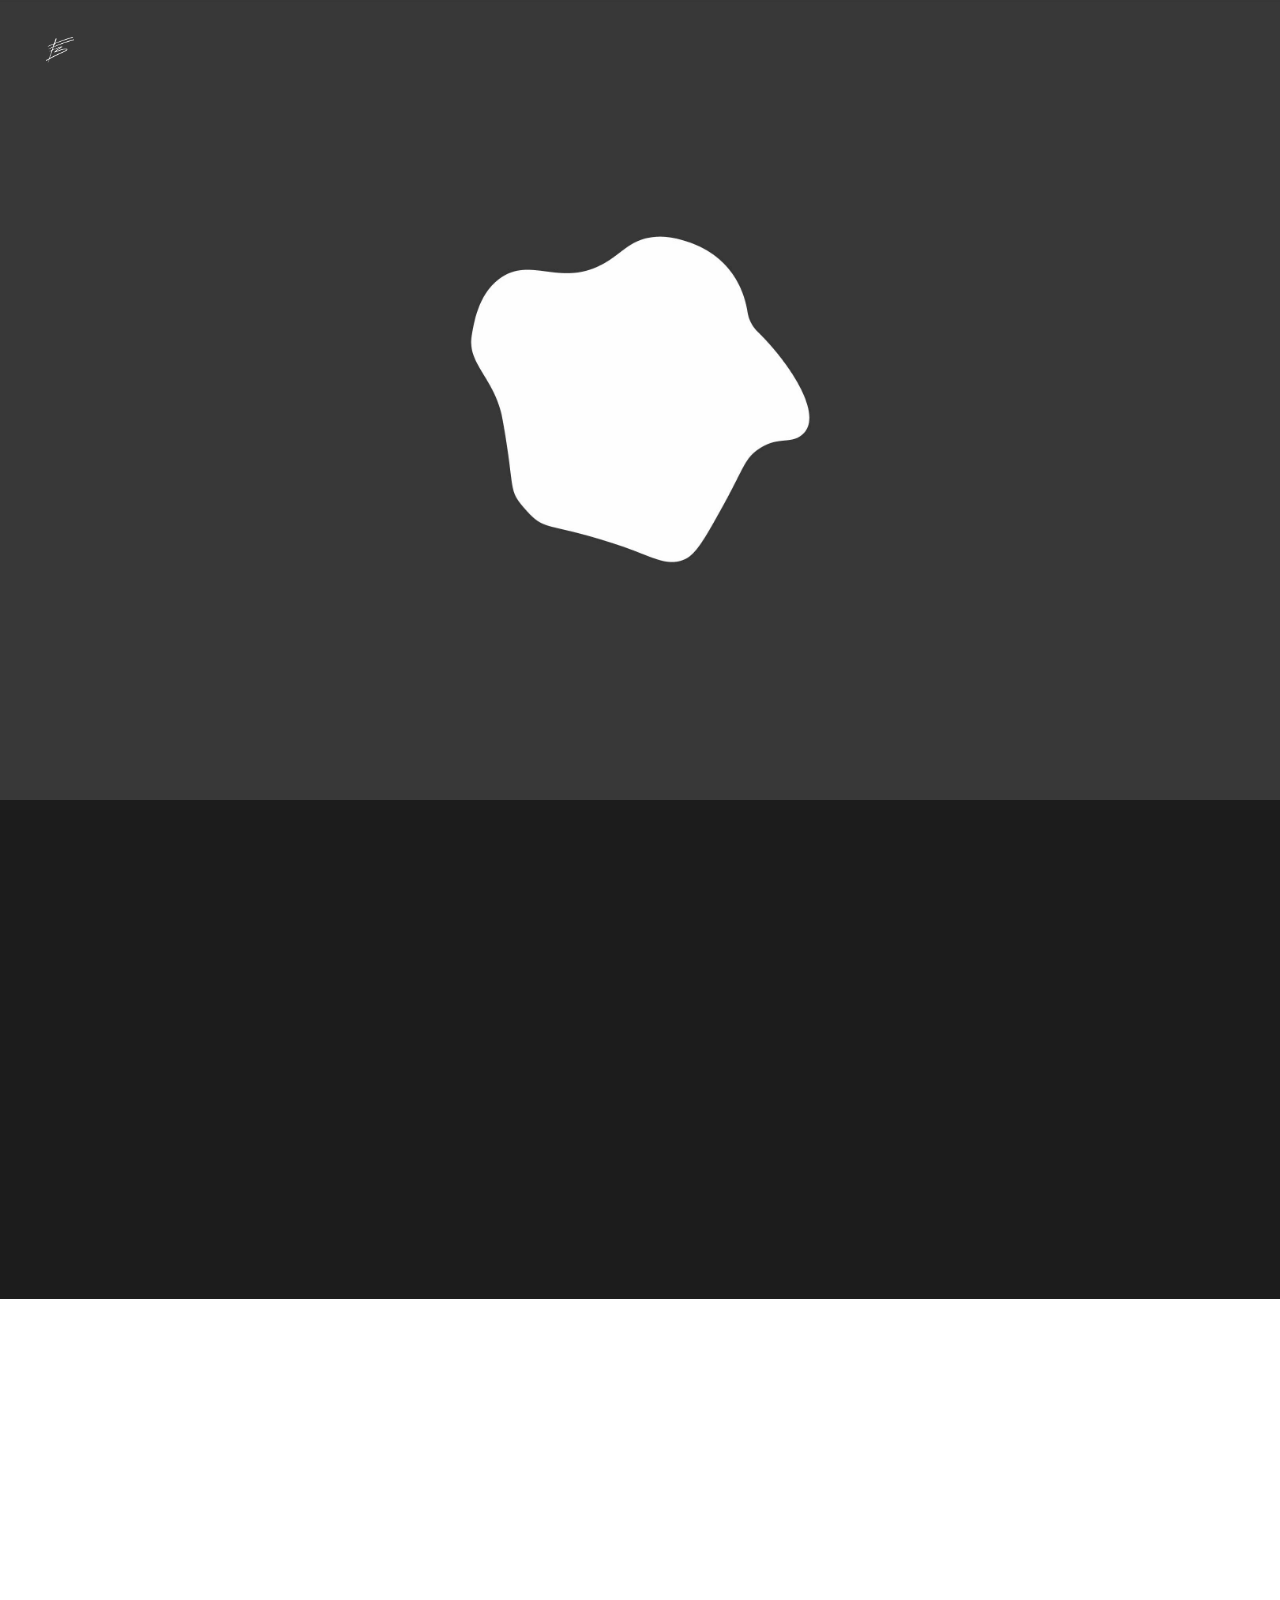
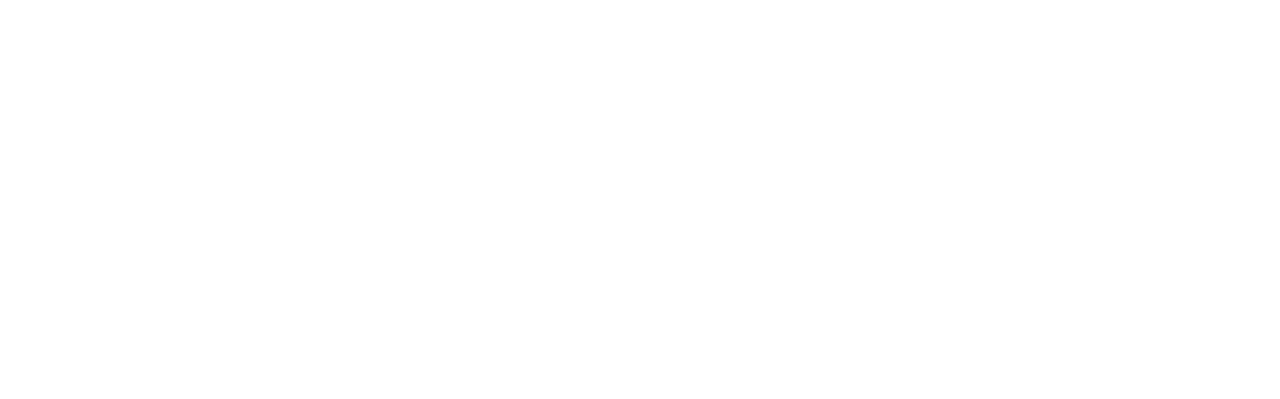
==== 10 modern themes.html @ 5b114dd8 "up metadati" ====
<!doctype html>
<html class="no-js" lang="en">

<head>
    <!-- title -->
    <title>10 Modern Themes</title>
    <meta charset="utf-8">
    <meta http-equiv="X-UA-Compatible" content="IE=edge" />
    <meta name="viewport" content="width=device-width,initial-scale=1.0,maximum-scale=1" />
    <meta name="Francesco Bruno" content="">
    <!-- description -->
    <meta name="description"
        content="Francesco Bruno is an italian composer and musicologist.">
    <!-- keywords -->
    <meta name="keywords"
        content="composer, francesco, bruno, italian, contemporary music, music">
    <!-- favicon -->
    <link rel="shortcut icon" href="images/Mie/Firma.png">
    <link rel="apple-touch-icon" href="images/apple-touch-icon-57x57.png">
    <link rel="apple-touch-icon" sizes="72x72" href="images/apple-touch-icon-72x72.png">
    <link rel="apple-touch-icon" sizes="114x114" href="images/apple-touch-icon-114x114.png">
    <!-- animation -->
    <link rel="stylesheet" href="css/animate.css" />
    <!-- bootstrap -->
    <link rel="stylesheet" href="css/bootstrap.min.css" />
    <!-- et line icon -->
    <link rel="stylesheet" href="css/et-line-icons.css" />
    <!-- font-awesome icon -->
    <link rel="stylesheet" href="css/font-awesome.min.css" />
    <!-- themify icon -->
    <link rel="stylesheet" href="css/themify-icons.css">
    <!-- swiper carousel -->
    <link rel="stylesheet" href="css/swiper.min.css">
    <!-- justified gallery  -->
    <link rel="stylesheet" href="css/justified-gallery.min.css">
    <!-- magnific popup -->
    <link rel="stylesheet" href="css/magnific-popup.css" />
    <!-- revolution slider -->
    <link rel="stylesheet" type="text/css" href="revolution/css/settings.css" media="screen" />
    <link rel="stylesheet" type="text/css" href="revolution/css/layers.css">
    <link rel="stylesheet" type="text/css" href="revolution/css/navigation.css">
    <!-- bootsnav -->
    <link rel="stylesheet" href="css/bootsnav.css">
    <!-- style -->
    <link rel="stylesheet" href="css/style.css" />
    <!-- responsive css -->
    <link rel="stylesheet" href="css/responsive.css" />
    <!-- responsive css -->
    <link href="static/css/fontello.css" media="screen" rel="stylesheet" type="text/css" />
    <link href="static/css/font-awesome.css" media="screen" rel="stylesheet" type="text/css" />
    <link rel="stylesheet" href="static/css/linea-styles.css" />
    <link rel="stylesheet" href="static/css/linea-arrows-styles.css" />
    <link
        href="https://fonts.googleapis.com/css?family=Montserrat:100,100i,200,200i,400,400i,400,400i,500,500i,600,600i,700,700i,800,800i,900,900i"
        rel="stylesheet">
    <link href="https://fonts.googleapis.com/css?family=Lora:400,400i,700,700i" rel="stylesheet">
    <link href="stylesheet" href="css/style.css">
</head>

<body class="width-100">
    <!-- start header -->
    <header>
        <!-- start navigation -->
        <nav class="navbar full-width-pull-menu nav-top-scroll no-border-top no-transition no-transition white-link">
            <!-- start navigation panel -->
            <div
                class="container-fluid nav-header-container height-100px padding-three-half-lr xs-height-70px xs-padding-15px-lr">
                <div class="row">
                    <!-- start logo -->
                    <div class="col-md-2 col-sm-3 col-xs-8 pull-left"><a href="index.html" title="Pofo"
                            class="logo"><img src="images/Mie/Firma.png" data-rjs="images/Mie/Firma.png" alt="Pofo"></a>
                    </div>
                    <!-- end logo -->
                </div>
            </div>
            <!-- end navigation panel -->
            </div>
            <!-- end navigation -->
        </nav>
        <!-- end navigation -->
    </header>
    <!-- end header -->
    <!-- start parallax section -->
    <section class="wow fadeIn one-fourth-screen cover-background"
        style="background-image: url('images/Mie/Composizioni/Ten/1.jpg')">
        <div class="container">
            <div class="row">
                <div class="col-md-12"></div>
            </div>
        </div>
    </section>
    <!-- end parallax section -->
    <!-- start about section -->
    <section class="wow fadeIn bg-extra-dark-gray">
        <div class="container">
            <div class="row">
                <div class="col-md-6 sm-margin-50px-bottom  xs-margin-30px-bottom wow fadeInLeft">
                    <h2
                        class="text-uppercase font-weight-400 text-extra-large alt-font text-extra-dark-gray bg-white parallax-title no-margin-bottom">
                        10 Modern Themes</a></h2>
                    <div class="clear-both"></div>
                    <a class="btn bg-black btn-very-small text-white margin-70px-bottom xs-no-margin-bottom">Electronics
                        and Acustic Instruments
                    </a>
                    <p class="margin-35px-bottom alt-font font-weight-300 text-white display-block">Starting by today, 12 March 2020, I will post periodically every fragment of this composition on Instagram and Youtube for the next 2 months.</p>
                </div>
                <div class="col-md-4 col-md-offset-2 wow fadeInRight">
                    <ul class="list-style-9 margin-twelve-left">
                        <li class="text-uppercase alt-font text-small font-weight-300 text-white display-block"><span
                                class="display-block text-small alt-font text-white">Year</span>2020</li>
                        <li class="text-uppercase alt-font text-small font-weight-300 text-white display-block"><span
                                class="display-block text-small alt-font text-white">duration</span>-</li>
                        <li class="text-uppercase alt-font text-small font-weight-300 text-white display-block"><span
                                class="display-block text-small alt-font text-white">Organic</span>Electronics and Acustics Intruments</li>
                    </ul>
                </div>
            </div>
    </section>
    <!-- end about section -->
    <!-- start parallax section -->
    <section class="no-padding parallax md-background-image-center xs-background-image-right cover-background" data-stellar-background-ratio="0.5"
        style="background-image:url('images/Mie/Composizioni/Ten/Singole/1.jpg');">
        <div class="container-fluid one-third-screen position-relative md-height-600px sm-height-700px xs-height-450px">
            <div class="slider-typography">
                <div class="slider-text-middle-main">
                    <div class="slider-text-top text-right padding-70px-right padding-70px-top">
                        <a href="https://youtu.be/XH0ZCdmMU-o" class="title-normal alt-font text-white parallax-title-2 font-weight-300 no-margin-bottom">#1 Introduction</a>
                        <div class="clear-both"></div>
                        <div class="text-extra-large alt-font text-white parallax-title-2 no-margin-bottom">Climate Change</div><br>
                        <p class="margin-35px-bottom alt-font font-weight-300 text-white display-block ">"[...] the good Earth is rich can provide for everyone."<br>"Let us fight for a new world - a decent world that will give men <br> a chance to work - that will give youth a future and old age a security."
                        <br></p>
                        <p class="margin-35px-bottom alt-font font-weight-200 text-white display-block padding-25px-right">Charlie Chaplin, The Great Dictator, 1940</p>
                    </div>
                </div>
            </div>
        </div>
    </section>
    <!-- end parallax section -->
    <!-- start scroll to top -->
    <a class="scroll-top-arrow" href="javascript:void(0);"><i class="ti-arrow-up"></i></a>
    <!-- end scroll to top  -->
    </div>
    <!-- javascript libraries -->
    <script type="text/javascript" src="js/jquery.js"></script>
    <script type="text/javascript" src="js/modernizr.js"></script>
    <script type="text/javascript" src="js/bootstrap.min.js"></script>
    <script type="text/javascript" src="js/jquery.easing.1.3.js"></script>
    <script type="text/javascript" src="js/skrollr.min.js"></script>
    <script type="text/javascript" src="js/smooth-scroll.js"></script>
    <script type="text/javascript" src="js/jquery.appear.js"></script>
    <!-- menu navigation -->
    <script type="text/javascript" src="js/bootsnav.js"></script>
    <script type="text/javascript" src="js/jquery.nav.js"></script>
    <!-- animation -->
    <script type="text/javascript" src="js/wow.min.js"></script>
    <!-- page scroll -->
    <script type="text/javascript" src="js/page-scroll.js"></script>
    <!-- swiper carousel -->
    <script type="text/javascript" src="js/swiper.min.js"></script>
    <!-- counter -->
    <script type="text/javascript" src="js/jquery.count-to.js"></script>
    <!-- parallax -->
    <script type="text/javascript" src="js/jquery.stellar.js"></script>
    <!-- magnific popup -->
    <script type="text/javascript" src="js/jquery.magnific-popup.min.js"></script>
    <!-- portfolio with shorting tab -->
    <script type="text/javascript" src="js/isotope.pkgd.min.js"></script>
    <!-- images loaded -->
    <script type="text/javascript" src="js/imagesloaded.pkgd.min.js"></script>
    <!-- pull menu -->
    <script type="text/javascript" src="js/classie.js"></script>
    <script type="text/javascript" src="js/hamburger-menu.js"></script>
    <!-- counter  -->
    <script type="text/javascript" src="js/counter.js"></script>
    <!-- fit video  -->
    <script type="text/javascript" src="js/jquery.fitvids.js"></script>
    <!-- equalize -->
    <script type="text/javascript" src="js/equalize.min.js"></script>
    <!-- skill bars  -->
    <script type="text/javascript" src="js/skill.bars.jquery.js"></script>
    <!-- justified gallery  -->
    <script type="text/javascript" src="js/justified-gallery.min.js"></script>
    <!--pie chart-->
    <script type="text/javascript" src="js/jquery.easypiechart.min.js"></script>
    <!-- instagram -->
    <script type="text/javascript" src="js/instafeed.min.js"></script>
    <!-- retina -->
    <script type="text/javascript" src="js/retina.min.js"></script>
    <!-- revolution -->
    <script type="text/javascript" src="revolution/js/jquery.themepunch.tools.min.js"></script>
    <script type="text/javascript" src="revolution/js/jquery.themepunch.revolution.min.js"></script>
    <!-- revolution slider extensions (load below extensions JS files only on local file systems to make the slider work! The following part can be removed on server for on demand loading) -->
    <!--<script type="text/javascript" src="revolution/js/extensions/revolution.extension.actions.min.js"></script>
        <script type="text/javascript" src="revolution/js/extensions/revolution.extension.carousel.min.js"></script>
        <script type="text/javascript" src="revolution/js/extensions/revolution.extension.kenburn.min.js"></script>
        <script type="text/javascript" src="revolution/js/extensions/revolution.extension.layeranimation.min.js"></script>
        <script type="text/javascript" src="revolution/js/extensions/revolution.extension.migration.min.js"></script>
        <script type="text/javascript" src="revolution/js/extensions/revolution.extension.navigation.min.js"></script>
        <script type="text/javascript" src="revolution/js/extensions/revolution.extension.parallax.min.js"></script>
        <script type="text/javascript" src="revolution/js/extensions/revolution.extension.slideanims.min.js"></script>
        <script type="text/javascript" src="revolution/js/extensions/revolution.extension.video.min.js"></script>-->
    <!-- setting -->
    <script type="text/javascript" src="js/main.js"></script>
</body>

</html>
---- css/et-line-icons.css ----
@font-face {
	font-family: 'et-line';
	src:url('../fonts/et-line.eot');
	src:url('../fonts/et-line.eot?#iefix') format('embedded-opentype'),
		url('../fonts/et-line.woff') format('woff'),
		url('../fonts/et-line.ttf') format('truetype'),
		url('../fonts/et-line.svg#et-line') format('svg');
	font-weight: normal;
	font-style: normal;
}

/* Use the following CSS code if you want to use data attributes for inserting your icons */
[data-icon]:before {
	font-family: 'et-line';
	content: attr(data-icon);
	speak: none;
	font-weight: normal;
	font-variant: normal;
	text-transform: none;
	line-height: 1;
	-webkit-font-smoothing: antialiased;
	-moz-osx-font-smoothing: grayscale;
	display:inline-block;
}

/* Use the following CSS code if you want to have a class per icon */
/*
Instead of a list of all class selectors,
you can use the generic selector below, but it's slower:
[class*="icon-"] {
*/
.icon-mobile, .icon-laptop, .icon-desktop, .icon-tablet, .icon-phone, .icon-document, .icon-documents, .icon-search, .icon-clipboard, .icon-newspaper, .icon-notebook, .icon-book-open, .icon-browser, .icon-calendar, .icon-presentation, .icon-picture, .icon-pictures, .icon-video, .icon-camera, .icon-printer, .icon-toolbox, .icon-briefcase, .icon-wallet, .icon-gift, .icon-bargraph, .icon-grid, .icon-expand, .icon-focus, .icon-edit, .icon-adjustments, .icon-ribbon, .icon-hourglass, .icon-lock, .icon-megaphone, .icon-shield, .icon-trophy, .icon-flag, .icon-map, .icon-puzzle, .icon-basket, .icon-envelope, .icon-streetsign, .icon-telescope, .icon-gears, .icon-key, .icon-paperclip, .icon-attachment, .icon-pricetags, .icon-lightbulb, .icon-layers, .icon-pencil, .icon-tools, .icon-tools-2, .icon-scissors, .icon-paintbrush, .icon-magnifying-glass, .icon-circle-compass, .icon-linegraph, .icon-mic, .icon-strategy, .icon-beaker, .icon-caution, .icon-recycle, .icon-anchor, .icon-profile-male, .icon-profile-female, .icon-bike, .icon-wine, .icon-hotairballoon, .icon-globe, .icon-genius, .icon-map-pin, .icon-dial, .icon-chat, .icon-heart, .icon-cloud, .icon-upload, .icon-download, .icon-target, .icon-hazardous, .icon-piechart, .icon-speedometer, .icon-global, .icon-compass, .icon-lifesaver, .icon-clock, .icon-aperture, .icon-quote, .icon-scope, .icon-alarmclock, .icon-refresh, .icon-happy, .icon-sad, .icon-facebook, .icon-twitter, .icon-googleplus, .icon-rss, .icon-tumblr, .icon-linkedin, .icon-dribbble {
	font-family: 'et-line';
	speak: none;
	font-style: normal;
	font-weight: normal;
	font-variant: normal;
	text-transform: none;
	line-height: 1.1;
	-webkit-font-smoothing: antialiased;
	-moz-osx-font-smoothing: grayscale;
	display:inline-block;
}
.icon-mobile:before {
	content: "\e000";
}
.icon-laptop:before {
	content: "\e001";
}
.icon-desktop:before {
	content: "\e002";
}
.icon-tablet:before {
	content: "\e003";
}
.icon-phone:before {
	content: "\e004";
}
.icon-document:before {
	content: "\e005";
}
.icon-documents:before {
	content: "\e006";
}
.icon-search:before {
	content: "\e007";
}
.icon-clipboard:before {
	content: "\e008";
}
.icon-newspaper:before {
	content: "\e009";
}
.icon-notebook:before {
	content: "\e00a";
}
.icon-book-open:before {
	content: "\e00b";
}
.icon-browser:before {
	content: "\e00c";
}
.icon-calendar:before {
	content: "\e00d";
}
.icon-presentation:before {
	content: "\e00e";
}
.icon-picture:before {
	content: "\e00f";
}
.icon-pictures:before {
	content: "\e010";
}
.icon-video:before {
	content: "\e011";
}
.icon-camera:before {
	content: "\e012";
}
.icon-printer:before {
	content: "\e013";
}
.icon-toolbox:before {
	content: "\e014";
}
.icon-briefcase:before {
	content: "\e015";
}
.icon-wallet:before {
	content: "\e016";
}
.icon-gift:before {
	content: "\e017";
}
.icon-bargraph:before {
	content: "\e018";
}
.icon-grid:before {
	content: "\e019";
}
.icon-expand:before {
	content: "\e01a";
}
.icon-focus:before {
	content: "\e01b";
}
.icon-edit:before {
	content: "\e01c";
}
.icon-adjustments:before {
	content: "\e01d";
}
.icon-ribbon:before {
	content: "\e01e";
}
.icon-hourglass:before {
	content: "\e01f";
}
.icon-lock:before {
	content: "\e020";
}
.icon-megaphone:before {
	content: "\e021";
}
.icon-shield:before {
	content: "\e022";
}
.icon-trophy:before {
	content: "\e023";
}
.icon-flag:before {
	content: "\e024";
}
.icon-map:before {
	content: "\e025";
}
.icon-puzzle:before {
	content: "\e026";
}
.icon-basket:before {
	content: "\e027";
}
.icon-envelope:before {
	content: "\e028";
}
.icon-streetsign:before {
	content: "\e029";
}
.icon-telescope:before {
	content: "\e02a";
}
.icon-gears:before {
	content: "\e02b";
}
.icon-key:before {
	content: "\e02c";
}
.icon-paperclip:before {
	content: "\e02d";
}
.icon-attachment:before {
	content: "\e02e";
}
.icon-pricetags:before {
	content: "\e02f";
}
.icon-lightbulb:before {
	content: "\e030";
}
.icon-layers:before {
	content: "\e031";
}
.icon-pencil:before {
	content: "\e032";
}
.icon-tools:before {
	content: "\e033";
}
.icon-tools-2:before {
	content: "\e034";
}
.icon-scissors:before {
	content: "\e035";
}
.icon-paintbrush:before {
	content: "\e036";
}
.icon-magnifying-glass:before {
	content: "\e037";
}
.icon-circle-compass:before {
	content: "\e038";
}
.icon-linegraph:before {
	content: "\e039";
}
.icon-mic:before {
	content: "\e03a";
}
.icon-strategy:before {
	content: "\e03b";
}
.icon-beaker:before {
	content: "\e03c";
}
.icon-caution:before {
	content: "\e03d";
}
.icon-recycle:before {
	content: "\e03e";
}
.icon-anchor:before {
	content: "\e03f";
}
.icon-profile-male:before {
	content: "\e040";
}
.icon-profile-female:before {
	content: "\e041";
}
.icon-bike:before {
	content: "\e042";
}
.icon-wine:before {
	content: "\e043";
}
.icon-hotairballoon:before {
	content: "\e044";
}
.icon-globe:before {
	content: "\e045";
}
.icon-genius:before {
	content: "\e046";
}
.icon-map-pin:before {
	content: "\e047";
}
.icon-dial:before {
	content: "\e048";
}
.icon-chat:before {
	content: "\e049";
}
.icon-heart:before {
	content: "\e04a";
}
.icon-cloud:before {
	content: "\e04b";
}
.icon-upload:before {
	content: "\e04c";
}
.icon-download:before {
	content: "\e04d";
}
.icon-target:before {
	content: "\e04e";
}
.icon-hazardous:before {
	content: "\e04f";
}
.icon-piechart:before {
	content: "\e050";
}
.icon-speedometer:before {
	content: "\e051";
}
.icon-global:before {
	content: "\e052";
}
.icon-compass:before {
	content: "\e053";
}
.icon-lifesaver:before {
	content: "\e054";
}
.icon-clock:before {
	content: "\e055";
}
.icon-aperture:before {
	content: "\e056";
}
.icon-quote:before {
	content: "\e057";
}
.icon-scope:before {
	content: "\e058";
}
.icon-alarmclock:before {
	content: "\e059";
}
.icon-refresh:before {
	content: "\e05a";
}
.icon-happy:before {
	content: "\e05b";
}
.icon-sad:before {
	content: "\e05c";
}
.icon-facebook:before {
	content: "\e05d";
}
.icon-twitter:before {
	content: "\e05e";
}
.icon-googleplus:before {
	content: "\e05f";
}
.icon-rss:before {
	content: "\e060";
}
.icon-tumblr:before {
	content: "\e061";
}
.icon-linkedin:before {
	content: "\e062";
}
.icon-dribbble:before {
	content: "\e063";
}
---- css/themify-icons.css ----
@font-face {
	font-family: 'themify';
	src:url('../fonts/themify.eot?-fvbane');
	src:url('../fonts/themify.eot?#iefix-fvbane') format('embedded-opentype'),
		url('../fonts/themify.woff?-fvbane') format('woff'),
		url('../fonts/themify.ttf?-fvbane') format('truetype'),
		url('../fonts/themify.svg?-fvbane#themify') format('svg');
	font-weight: normal;
	font-style: normal;
}

[class^="ti-"], [class*=" ti-"] {
	font-family: 'themify';
	speak: none;
	font-style: normal;
	font-weight: normal;
	font-variant: normal;
	text-transform: none;
	line-height: 1;
        display: inline-block;

	/* Better Font Rendering =========== */
	-webkit-font-smoothing: antialiased;
	-moz-osx-font-smoothing: grayscale;
}

.ti-wand:before {
	content: "\e600";
}
.ti-volume:before {
	content: "\e601";
}
.ti-user:before {
	content: "\e602";
}
.ti-unlock:before {
	content: "\e603";
}
.ti-unlink:before {
	content: "\e604";
}
.ti-trash:before {
	content: "\e605";
}
.ti-thought:before {
	content: "\e606";
}
.ti-target:before {
	content: "\e607";
}
.ti-tag:before {
	content: "\e608";
}
.ti-tablet:before {
	content: "\e609";
}
.ti-star:before {
	content: "\e60a";
}
.ti-spray:before {
	content: "\e60b";
}
.ti-signal:before {
	content: "\e60c";
}
.ti-shopping-cart:before {
	content: "\e60d";
}
.ti-shopping-cart-full:before {
	content: "\e60e";
}
.ti-settings:before {
	content: "\e60f";
}
.ti-search:before {
	content: "\e610";
}
.ti-zoom-in:before {
	content: "\e611";
}
.ti-zoom-out:before {
	content: "\e612";
}
.ti-cut:before {
	content: "\e613";
}
.ti-ruler:before {
	content: "\e614";
}
.ti-ruler-pencil:before {
	content: "\e615";
}
.ti-ruler-alt:before {
	content: "\e616";
}
.ti-bookmark:before {
	content: "\e617";
}
.ti-bookmark-alt:before {
	content: "\e618";
}
.ti-reload:before {
	content: "\e619";
}
.ti-plus:before {
	content: "\e61a";
}
.ti-pin:before {
	content: "\e61b";
}
.ti-pencil:before {
	content: "\e61c";
}
.ti-pencil-alt:before {
	content: "\e61d";
}
.ti-paint-roller:before {
	content: "\e61e";
}
.ti-paint-bucket:before {
	content: "\e61f";
}
.ti-na:before {
	content: "\e620";
}
.ti-mobile:before {
	content: "\e621";
}
.ti-minus:before {
	content: "\e622";
}
.ti-medall:before {
	content: "\e623";
}
.ti-medall-alt:before {
	content: "\e624";
}
.ti-marker:before {
	content: "\e625";
}
.ti-marker-alt:before {
	content: "\e626";
}
.ti-arrow-up:before {
	content: "\e627";
}
.ti-arrow-right:before {
	content: "\e628";
}
.ti-arrow-left:before {
	content: "\e629";
}
.ti-arrow-down:before {
	content: "\e62a";
}
.ti-lock:before {
	content: "\e62b";
}
.ti-location-arrow:before {
	content: "\e62c";
}
.ti-link:before {
	content: "\e62d";
}
.ti-layout:before {
	content: "\e62e";
}
.ti-layers:before {
	content: "\e62f";
}
.ti-layers-alt:before {
	content: "\e630";
}
.ti-key:before {
	content: "\e631";
}
.ti-import:before {
	content: "\e632";
}
.ti-image:before {
	content: "\e633";
}
.ti-heart:before {
	content: "\e634";
}
.ti-heart-broken:before {
	content: "\e635";
}
.ti-hand-stop:before {
	content: "\e636";
}
.ti-hand-open:before {
	content: "\e637";
}
.ti-hand-drag:before {
	content: "\e638";
}
.ti-folder:before {
	content: "\e639";
}
.ti-flag:before {
	content: "\e63a";
}
.ti-flag-alt:before {
	content: "\e63b";
}
.ti-flag-alt-2:before {
	content: "\e63c";
}
.ti-eye:before {
	content: "\e63d";
}
.ti-export:before {
	content: "\e63e";
}
.ti-exchange-vertical:before {
	content: "\e63f";
}
.ti-desktop:before {
	content: "\e640";
}
.ti-cup:before {
	content: "\e641";
}
.ti-crown:before {
	content: "\e642";
}
.ti-comments:before {
	content: "\e643";
}
.ti-comment:before {
	content: "\e644";
}
.ti-comment-alt:before {
	content: "\e645";
}
.ti-close:before {
	content: "\e646";
}
.ti-clip:before {
	content: "\e647";
}
.ti-angle-up:before {
	content: "\e648";
}
.ti-angle-right:before {
	content: "\e649";
}
.ti-angle-left:before {
	content: "\e64a";
}
.ti-angle-down:before {
	content: "\e64b";
}
.ti-check:before {
	content: "\e64c";
}
.ti-check-box:before {
	content: "\e64d";
}
.ti-camera:before {
	content: "\e64e";
}
.ti-announcement:before {
	content: "\e64f";
}
.ti-brush:before {
	content: "\e650";
}
.ti-briefcase:before {
	content: "\e651";
}
.ti-bolt:before {
	content: "\e652";
}
.ti-bolt-alt:before {
	content: "\e653";
}
.ti-blackboard:before {
	content: "\e654";
}
.ti-bag:before {
	content: "\e655";
}
.ti-move:before {
	content: "\e656";
}
.ti-arrows-vertical:before {
	content: "\e657";
}
.ti-arrows-horizontal:before {
	content: "\e658";
}
.ti-fullscreen:before {
	content: "\e659";
}
.ti-arrow-top-right:before {
	content: "\e65a";
}
.ti-arrow-top-left:before {
	content: "\e65b";
}
.ti-arrow-circle-up:before {
	content: "\e65c";
}
.ti-arrow-circle-right:before {
	content: "\e65d";
}
.ti-arrow-circle-left:before {
	content: "\e65e";
}
.ti-arrow-circle-down:before {
	content: "\e65f";
}
.ti-angle-double-up:before {
	content: "\e660";
}
.ti-angle-double-right:before {
	content: "\e661";
}
.ti-angle-double-left:before {
	content: "\e662";
}
.ti-angle-double-down:before {
	content: "\e663";
}
.ti-zip:before {
	content: "\e664";
}
.ti-world:before {
	content: "\e665";
}
.ti-wheelchair:before {
	content: "\e666";
}
.ti-view-list:before {
	content: "\e667";
}
.ti-view-list-alt:before {
	content: "\e668";
}
.ti-view-grid:before {
	content: "\e669";
}
.ti-uppercase:before {
	content: "\e66a";
}
.ti-upload:before {
	content: "\e66b";
}
.ti-underline:before {
	content: "\e66c";
}
.ti-truck:before {
	content: "\e66d";
}
.ti-timer:before {
	content: "\e66e";
}
.ti-ticket:before {
	content: "\e66f";
}
.ti-thumb-up:before {
	content: "\e670";
}
.ti-thumb-down:before {
	content: "\e671";
}
.ti-text:before {
	content: "\e672";
}
.ti-stats-up:before {
	content: "\e673";
}
.ti-stats-down:before {
	content: "\e674";
}
.ti-split-v:before {
	content: "\e675";
}
.ti-split-h:before {
	content: "\e676";
}
.ti-smallcap:before {
	content: "\e677";
}
.ti-shine:before {
	content: "\e678";
}
.ti-shift-right:before {
	content: "\e679";
}
.ti-shift-left:before {
	content: "\e67a";
}
.ti-shield:before {
	content: "\e67b";
}
.ti-notepad:before {
	content: "\e67c";
}
.ti-server:before {
	content: "\e67d";
}
.ti-quote-right:before {
	content: "\e67e";
}
.ti-quote-left:before {
	content: "\e67f";
}
.ti-pulse:before {
	content: "\e680";
}
.ti-printer:before {
	content: "\e681";
}
.ti-power-off:before {
	content: "\e682";
}
.ti-plug:before {
	content: "\e683";
}
.ti-pie-chart:before {
	content: "\e684";
}
.ti-paragraph:before {
	content: "\e685";
}
.ti-panel:before {
	content: "\e686";
}
.ti-package:before {
	content: "\e687";
}
.ti-music:before {
	content: "\e688";
}
.ti-music-alt:before {
	content: "\e689";
}
.ti-mouse:before {
	content: "\e68a";
}
.ti-mouse-alt:before {
	content: "\e68b";
}
.ti-money:before {
	content: "\e68c";
}
.ti-microphone:before {
	content: "\e68d";
}
.ti-menu:before {
	content: "\e68e";
}
.ti-menu-alt:before {
	content: "\e68f";
}
.ti-map:before {
	content: "\e690";
}
.ti-map-alt:before {
	content: "\e691";
}
.ti-loop:before {
	content: "\e692";
}
.ti-location-pin:before {
	content: "\e693";
}
.ti-list:before {
	content: "\e694";
}
.ti-light-bulb:before {
	content: "\e695";
}
.ti-Italic:before {
	content: "\e696";
}
.ti-info:before {
	content: "\e697";
}
.ti-infinite:before {
	content: "\e698";
}
.ti-id-badge:before {
	content: "\e699";
}
.ti-hummer:before {
	content: "\e69a";
}
.ti-home:before {
	content: "\e69b";
}
.ti-help:before {
	content: "\e69c";
}
.ti-headphone:before {
	content: "\e69d";
}
.ti-harddrives:before {
	content: "\e69e";
}
.ti-harddrive:before {
	content: "\e69f";
}
.ti-gift:before {
	content: "\e6a0";
}
.ti-game:before {
	content: "\e6a1";
}
.ti-filter:before {
	content: "\e6a2";
}
.ti-files:before {
	content: "\e6a3";
}
.ti-file:before {
	content: "\e6a4";
}
.ti-eraser:before {
	content: "\e6a5";
}
.ti-envelope:before {
	content: "\e6a6";
}
.ti-download:before {
	content: "\e6a7";
}
.ti-direction:before {
	content: "\e6a8";
}
.ti-direction-alt:before {
	content: "\e6a9";
}
.ti-dashboard:before {
	content: "\e6aa";
}
.ti-control-stop:before {
	content: "\e6ab";
}
.ti-control-shuffle:before {
	content: "\e6ac";
}
.ti-control-play:before {
	content: "\e6ad";
}
.ti-control-pause:before {
	content: "\e6ae";
}
.ti-control-forward:before {
	content: "\e6af";
}
.ti-control-backward:before {
	content: "\e6b0";
}
.ti-cloud:before {
	content: "\e6b1";
}
.ti-cloud-up:before {
	content: "\e6b2";
}
.ti-cloud-down:before {
	content: "\e6b3";
}
.ti-clipboard:before {
	content: "\e6b4";
}
.ti-car:before {
	content: "\e6b5";
}
.ti-calendar:before {
	content: "\e6b6";
}
.ti-book:before {
	content: "\e6b7";
}
.ti-bell:before {
	content: "\e6b8";
}
.ti-basketball:before {
	content: "\e6b9";
}
.ti-bar-chart:before {
	content: "\e6ba";
}
.ti-bar-chart-alt:before {
	content: "\e6bb";
}
.ti-back-right:before {
	content: "\e6bc";
}
.ti-back-left:before {
	content: "\e6bd";
}
.ti-arrows-corner:before {
	content: "\e6be";
}
.ti-archive:before {
	content: "\e6bf";
}
.ti-anchor:before {
	content: "\e6c0";
}
.ti-align-right:before {
	content: "\e6c1";
}
.ti-align-left:before {
	content: "\e6c2";
}
.ti-align-justify:before {
	content: "\e6c3";
}
.ti-align-center:before {
	content: "\e6c4";
}
.ti-alert:before {
	content: "\e6c5";
}
.ti-alarm-clock:before {
	content: "\e6c6";
}
.ti-agenda:before {
	content: "\e6c7";
}
.ti-write:before {
	content: "\e6c8";
}
.ti-window:before {
	content: "\e6c9";
}
.ti-widgetized:before {
	content: "\e6ca";
}
.ti-widget:before {
	content: "\e6cb";
}
.ti-widget-alt:before {
	content: "\e6cc";
}
.ti-wallet:before {
	content: "\e6cd";
}
.ti-video-clapper:before {
	content: "\e6ce";
}
.ti-video-camera:before {
	content: "\e6cf";
}
.ti-vector:before {
	content: "\e6d0";
}
.ti-themify-logo:before {
	content: "\e6d1";
}
.ti-themify-favicon:before {
	content: "\e6d2";
}
.ti-themify-favicon-alt:before {
	content: "\e6d3";
}
.ti-support:before {
	content: "\e6d4";
}
.ti-stamp:before {
	content: "\e6d5";
}
.ti-split-v-alt:before {
	content: "\e6d6";
}
.ti-slice:before {
	content: "\e6d7";
}
.ti-shortcode:before {
	content: "\e6d8";
}
.ti-shift-right-alt:before {
	content: "\e6d9";
}
.ti-shift-left-alt:before {
	content: "\e6da";
}
.ti-ruler-alt-2:before {
	content: "\e6db";
}
.ti-receipt:before {
	content: "\e6dc";
}
.ti-pin2:before {
	content: "\e6dd";
}
.ti-pin-alt:before {
	content: "\e6de";
}
.ti-pencil-alt2:before {
	content: "\e6df";
}
.ti-palette:before {
	content: "\e6e0";
}
.ti-more:before {
	content: "\e6e1";
}
.ti-more-alt:before {
	content: "\e6e2";
}
.ti-microphone-alt:before {
	content: "\e6e3";
}
.ti-magnet:before {
	content: "\e6e4";
}
.ti-line-double:before {
	content: "\e6e5";
}
.ti-line-dotted:before {
	content: "\e6e6";
}
.ti-line-dashed:before {
	content: "\e6e7";
}
.ti-layout-width-full:before {
	content: "\e6e8";
}
.ti-layout-width-default:before {
	content: "\e6e9";
}
.ti-layout-width-default-alt:before {
	content: "\e6ea";
}
.ti-layout-tab:before {
	content: "\e6eb";
}
.ti-layout-tab-window:before {
	content: "\e6ec";
}
.ti-layout-tab-v:before {
	content: "\e6ed";
}
.ti-layout-tab-min:before {
	content: "\e6ee";
}
.ti-layout-slider:before {
	content: "\e6ef";
}
.ti-layout-slider-alt:before {
	content: "\e6f0";
}
.ti-layout-sidebar-right:before {
	content: "\e6f1";
}
.ti-layout-sidebar-none:before {
	content: "\e6f2";
}
.ti-layout-sidebar-left:before {
	content: "\e6f3";
}
.ti-layout-placeholder:before {
	content: "\e6f4";
}
.ti-layout-menu:before {
	content: "\e6f5";
}
.ti-layout-menu-v:before {
	content: "\e6f6";
}
.ti-layout-menu-separated:before {
	content: "\e6f7";
}
.ti-layout-menu-full:before {
	content: "\e6f8";
}
.ti-layout-media-right-alt:before {
	content: "\e6f9";
}
.ti-layout-media-right:before {
	content: "\e6fa";
}
.ti-layout-media-overlay:before {
	content: "\e6fb";
}
.ti-layout-media-overlay-alt:before {
	content: "\e6fc";
}
.ti-layout-media-overlay-alt-2:before {
	content: "\e6fd";
}
.ti-layout-media-left-alt:before {
	content: "\e6fe";
}
.ti-layout-media-left:before {
	content: "\e6ff";
}
.ti-layout-media-center-alt:before {
	content: "\e700";
}
.ti-layout-media-center:before {
	content: "\e701";
}
.ti-layout-list-thumb:before {
	content: "\e702";
}
.ti-layout-list-thumb-alt:before {
	content: "\e703";
}
.ti-layout-list-post:before {
	content: "\e704";
}
.ti-layout-list-large-image:before {
	content: "\e705";
}
.ti-layout-line-solid:before {
	content: "\e706";
}
.ti-layout-grid4:before {
	content: "\e707";
}
.ti-layout-grid3:before {
	content: "\e708";
}
.ti-layout-grid2:before {
	content: "\e709";
}
.ti-layout-grid2-thumb:before {
	content: "\e70a";
}
.ti-layout-cta-right:before {
	content: "\e70b";
}
.ti-layout-cta-left:before {
	content: "\e70c";
}
.ti-layout-cta-center:before {
	content: "\e70d";
}
.ti-layout-cta-btn-right:before {
	content: "\e70e";
}
.ti-layout-cta-btn-left:before {
	content: "\e70f";
}
.ti-layout-column4:before {
	content: "\e710";
}
.ti-layout-column3:before {
	content: "\e711";
}
.ti-layout-column2:before {
	content: "\e712";
}
.ti-layout-accordion-separated:before {
	content: "\e713";
}
.ti-layout-accordion-merged:before {
	content: "\e714";
}
.ti-layout-accordion-list:before {
	content: "\e715";
}
.ti-ink-pen:before {
	content: "\e716";
}
.ti-info-alt:before {
	content: "\e717";
}
.ti-help-alt:before {
	content: "\e718";
}
.ti-headphone-alt:before {
	content: "\e719";
}
.ti-hand-point-up:before {
	content: "\e71a";
}
.ti-hand-point-right:before {
	content: "\e71b";
}
.ti-hand-point-left:before {
	content: "\e71c";
}
.ti-hand-point-down:before {
	content: "\e71d";
}
.ti-gallery:before {
	content: "\e71e";
}
.ti-face-smile:before {
	content: "\e71f";
}
.ti-face-sad:before {
	content: "\e720";
}
.ti-credit-card:before {
	content: "\e721";
}
.ti-control-skip-forward:before {
	content: "\e722";
}
.ti-control-skip-backward:before {
	content: "\e723";
}
.ti-control-record:before {
	content: "\e724";
}
.ti-control-eject:before {
	content: "\e725";
}
.ti-comments-smiley:before {
	content: "\e726";
}
.ti-brush-alt:before {
	content: "\e727";
}
.ti-youtube:before {
	content: "\e728";
}
.ti-vimeo:before {
	content: "\e729";
}
.ti-twitter:before {
	content: "\e72a";
}
.ti-time:before {
	content: "\e72b";
}
.ti-tumblr:before {
	content: "\e72c";
}
.ti-skype:before {
	content: "\e72d";
}
.ti-share:before {
	content: "\e72e";
}
.ti-share-alt:before {
	content: "\e72f";
}
.ti-rocket:before {
	content: "\e730";
}
.ti-pinterest:before {
	content: "\e731";
}
.ti-new-window:before {
	content: "\e732";
}
.ti-microsoft:before {
	content: "\e733";
}
.ti-list-ol:before {
	content: "\e734";
}
.ti-linkedin:before {
	content: "\e735";
}
.ti-layout-sidebar-2:before {
	content: "\e736";
}
.ti-layout-grid4-alt:before {
	content: "\e737";
}
.ti-layout-grid3-alt:before {
	content: "\e738";
}
.ti-layout-grid2-alt:before {
	content: "\e739";
}
.ti-layout-column4-alt:before {
	content: "\e73a";
}
.ti-layout-column3-alt:before {
	content: "\e73b";
}
.ti-layout-column2-alt:before {
	content: "\e73c";
}
.ti-instagram:before {
	content: "\e73d";
}
.ti-google:before {
	content: "\e73e";
}
.ti-github:before {
	content: "\e73f";
}
.ti-flickr:before {
	content: "\e740";
}
.ti-facebook:before {
	content: "\e741";
}
.ti-dropbox:before {
	content: "\e742";
}
.ti-dribbble:before {
	content: "\e743";
}
.ti-apple:before {
	content: "\e744";
}
.ti-android:before {
	content: "\e745";
}
.ti-save:before {
	content: "\e746";
}
.ti-save-alt:before {
	content: "\e747";
}
.ti-yahoo:before {
	content: "\e748";
}
.ti-wordpress:before {
	content: "\e749";
}
.ti-vimeo-alt:before {
	content: "\e74a";
}
.ti-twitter-alt:before {
	content: "\e74b";
}
.ti-tumblr-alt:before {
	content: "\e74c";
}
.ti-trello:before {
	content: "\e74d";
}
.ti-stack-overflow:before {
	content: "\e74e";
}
.ti-soundcloud:before {
	content: "\e74f";
}
.ti-sharethis:before {
	content: "\e750";
}
.ti-sharethis-alt:before {
	content: "\e751";
}
.ti-reddit:before {
	content: "\e752";
}
.ti-pinterest-alt:before {
	content: "\e753";
}
.ti-microsoft-alt:before {
	content: "\e754";
}
.ti-linux:before {
	content: "\e755";
}
.ti-jsfiddle:before {
	content: "\e756";
}
.ti-joomla:before {
	content: "\e757";
}
.ti-html5:before {
	content: "\e758";
}
.ti-flickr-alt:before {
	content: "\e759";
}
.ti-email:before {
	content: "\e75a";
}
.ti-drupal:before {
	content: "\e75b";
}
.ti-dropbox-alt:before {
	content: "\e75c";
}
.ti-css3:before {
	content: "\e75d";
}
.ti-rss:before {
	content: "\e75e";
}
.ti-rss-alt:before {
	content: "\e75f";
}
---- css/justified-gallery.min.css ----
/*!
 * Justified Gallery - v3.6.3
 * http://miromannino.github.io/Justified-Gallery/
 * Copyright (c) 2016 Miro Mannino
 * Licensed under the MIT license.
 */
.justified-gallery{width:100%;position:relative;overflow:hidden}.justified-gallery>a,.justified-gallery>div{position:absolute;display:inline-block;overflow:hidden;filter:"alpha(opacity=10)";opacity:.1}.justified-gallery>a>img,.justified-gallery>div>img,.justified-gallery>a>a>img,.justified-gallery>div>a>img{position:absolute;top:50%;left:50%;margin:0;padding:0;border:0;filter:"alpha(opacity=0)";opacity:0}.justified-gallery>a>.caption,.justified-gallery>div>.caption{display:none;position:absolute;bottom:0;padding:5px;background-color:#000;left:0;right:0;margin:0;color:#fff;font-size:12px;font-weight:300;font-family:sans-serif}.justified-gallery>a>.caption.caption-visible,.justified-gallery>div>.caption.caption-visible{display:initial;filter:"alpha(opacity=70)";opacity:.7;-webkit-transition:opacity 500ms ease-in;-moz-transition:opacity 500ms ease-in;-o-transition:opacity 500ms ease-in;transition:opacity 500ms ease-in}.justified-gallery>.entry-visible{filter:"alpha(opacity=100)";opacity:1;background:0 0}.justified-gallery>.entry-visible>img,.justified-gallery>.entry-visible>a>img{filter:"alpha(opacity=100)";opacity:1;-webkit-transition:opacity 500ms ease-in;-moz-transition:opacity 500ms ease-in;-o-transition:opacity 500ms ease-in;transition:opacity 500ms ease-in}.justified-gallery>.jg-filtered{display:none}.justified-gallery>.spinner{position:absolute;bottom:0;margin-left:-24px;padding:10px 0;left:50%;filter:"alpha(opacity=100)";opacity:1;overflow:initial}.justified-gallery>.spinner>span{display:inline-block;filter:"alpha(opacity=0)";opacity:0;width:8px;height:8px;margin:0 4px;background-color:#000;border-radius:6px}
---- revolution/css/settings.css ----
/*-----------------------------------------------------------------------------

-	Revolution Slider 5.0 Default Style Settings -

Screen Stylesheet

version:   	5.4.5
date:      	15/05/17
author:		themepunch
email:     	info@themepunch.com
website:   	http://www.themepunch.com
-----------------------------------------------------------------------------*/
#debungcontrolls,.debugtimeline{width:100%;box-sizing:border-box}.rev_column,.rev_column .tp-parallax-wrap,.tp-svg-layer svg{vertical-align:top}#debungcontrolls{z-index:100000;position:fixed;bottom:0;height:auto;background:rgba(0,0,0,.6);padding:10px}.debugtimeline{height:10px;position:relative;margin-bottom:3px;display:none;white-space:nowrap}.debugtimeline:hover{height:15px}.the_timeline_tester{background:#e74c3c;position:absolute;top:0;left:0;height:100%;width:0}.rs-go-fullscreen{position:fixed!important;width:100%!important;height:100%!important;top:0!important;left:0!important;z-index:9999999!important;background:#fff!important}.debugtimeline.tl_slide .the_timeline_tester{background:#f39c12}.debugtimeline.tl_frame .the_timeline_tester{background:#3498db}.debugtimline_txt{color:#fff;font-weight:400;font-size:7px;position:absolute;left:10px;top:0;white-space:nowrap;line-height:10px}.rtl{direction:rtl}@font-face{font-family:revicons;src:url(../fonts/revicons/revicons.eot?5510888);src:url(../fonts/revicons/revicons.eot?5510888#iefix) format('embedded-opentype'),url(../fonts/revicons/revicons.woff?5510888) format('woff'),url(../fonts/revicons/revicons.ttf?5510888) format('truetype'),url(../fonts/revicons/revicons.svg?5510888#revicons) format('svg');font-weight:400;font-style:normal}[class*=" revicon-"]:before,[class^=revicon-]:before{font-family:revicons;font-style:normal;font-weight:400;speak:none;display:inline-block;text-decoration:inherit;width:1em;margin-right:.2em;text-align:center;font-variant:normal;text-transform:none;line-height:1em;margin-left:.2em}.revicon-search-1:before{content:'\e802'}.revicon-pencil-1:before{content:'\e831'}.revicon-picture-1:before{content:'\e803'}.revicon-cancel:before{content:'\e80a'}.revicon-info-circled:before{content:'\e80f'}.revicon-trash:before{content:'\e801'}.revicon-left-dir:before{content:'\e817'}.revicon-right-dir:before{content:'\e818'}.revicon-down-open:before{content:'\e83b'}.revicon-left-open:before{content:'\e819'}.revicon-right-open:before{content:'\e81a'}.revicon-angle-left:before{content:'\e820'}.revicon-angle-right:before{content:'\e81d'}.revicon-left-big:before{content:'\e81f'}.revicon-right-big:before{content:'\e81e'}.revicon-magic:before{content:'\e807'}.revicon-picture:before{content:'\e800'}.revicon-export:before{content:'\e80b'}.revicon-cog:before{content:'\e832'}.revicon-login:before{content:'\e833'}.revicon-logout:before{content:'\e834'}.revicon-video:before{content:'\e805'}.revicon-arrow-combo:before{content:'\e827'}.revicon-left-open-1:before{content:'\e82a'}.revicon-right-open-1:before{content:'\e82b'}.revicon-left-open-mini:before{content:'\e822'}.revicon-right-open-mini:before{content:'\e823'}.revicon-left-open-big:before{content:'\e824'}.revicon-right-open-big:before{content:'\e825'}.revicon-left:before{content:'\e836'}.revicon-right:before{content:'\e826'}.revicon-ccw:before{content:'\e808'}.revicon-arrows-ccw:before{content:'\e806'}.revicon-palette:before{content:'\e829'}.revicon-list-add:before{content:'\e80c'}.revicon-doc:before{content:'\e809'}.revicon-left-open-outline:before{content:'\e82e'}.revicon-left-open-2:before{content:'\e82c'}.revicon-right-open-outline:before{content:'\e82f'}.revicon-right-open-2:before{content:'\e82d'}.revicon-equalizer:before{content:'\e83a'}.revicon-layers-alt:before{content:'\e804'}.revicon-popup:before{content:'\e828'}.rev_slider_wrapper{position:relative;z-index:0;width:100%}.rev_slider{position:relative;overflow:visible}.entry-content .rev_slider a,.rev_slider a{box-shadow:none}.tp-overflow-hidden{overflow:hidden!important}.group_ov_hidden{overflow:hidden}.rev_slider img,.tp-simpleresponsive img{max-width:none!important;transition:none;margin:0;padding:0;border:none}.rev_slider .no-slides-text{font-weight:700;text-align:center;padding-top:80px}.rev_slider>ul,.rev_slider>ul>li,.rev_slider>ul>li:before,.rev_slider_wrapper>ul,.tp-revslider-mainul>li,.tp-revslider-mainul>li:before,.tp-simpleresponsive>ul,.tp-simpleresponsive>ul>li,.tp-simpleresponsive>ul>li:before{list-style:none!important;position:absolute;margin:0!important;padding:0!important;overflow-x:visible;overflow-y:visible;background-image:none;background-position:0 0;text-indent:0;top:0;left:0}.rev_slider>ul>li,.rev_slider>ul>li:before,.tp-revslider-mainul>li,.tp-revslider-mainul>li:before,.tp-simpleresponsive>ul>li,.tp-simpleresponsive>ul>li:before{visibility:hidden}.tp-revslider-mainul,.tp-revslider-slidesli{padding:0!important;margin:0!important;list-style:none!important}.fullscreen-container,.fullwidthbanner-container{padding:0;position:relative}.rev_slider li.tp-revslider-slidesli{position:absolute!important}.tp-caption .rs-untoggled-content{display:block}.tp-caption .rs-toggled-content{display:none}.rs-toggle-content-active.tp-caption .rs-toggled-content{display:block}.rs-toggle-content-active.tp-caption .rs-untoggled-content{display:none}.rev_slider .caption,.rev_slider .tp-caption{position:relative;visibility:hidden;white-space:nowrap;display:block;-webkit-font-smoothing:antialiased!important;z-index:1}.rev_slider .caption,.rev_slider .tp-caption,.tp-simpleresponsive img{-moz-user-select:none;-khtml-user-select:none;-webkit-user-select:none;-o-user-select:none}.rev_slider .tp-mask-wrap .tp-caption,.rev_slider .tp-mask-wrap :last-child,.wpb_text_column .rev_slider .tp-mask-wrap .tp-caption,.wpb_text_column .rev_slider .tp-mask-wrap :last-child{margin-bottom:0}.tp-svg-layer svg{width:100%;height:100%;position:relative}.tp-carousel-wrapper{cursor:url(openhand.cur),move}.tp-carousel-wrapper.dragged{cursor:url(closedhand.cur),move}.tp_inner_padding{box-sizing:border-box;max-height:none!important}.tp-caption.tp-layer-selectable{-moz-user-select:all;-khtml-user-select:all;-webkit-user-select:all;-o-user-select:all}.tp-caption.tp-hidden-caption,.tp-forcenotvisible,.tp-hide-revslider,.tp-parallax-wrap.tp-hidden-caption{visibility:hidden!important;display:none!important}.rev_slider audio,.rev_slider embed,.rev_slider iframe,.rev_slider object,.rev_slider video{max-width:none!important}.tp-element-background{position:absolute;top:0;left:0;width:100%;height:100%;z-index:0}.tp-blockmask,.tp-blockmask_in,.tp-blockmask_out{position:absolute;top:0;left:0;width:100%;height:100%;background:#fff;z-index:1000;transform:scaleX(0) scaleY(0)}.tp-parallax-wrap{transform-style:preserve-3d}.rev_row_zone{position:absolute;width:100%;left:0;box-sizing:border-box;min-height:50px;font-size:0}.rev_column_inner,.rev_slider .tp-caption.rev_row{position:relative;width:100%!important;box-sizing:border-box}.rev_row_zone_top{top:0}.rev_row_zone_middle{top:50%;transform:translateY(-50%)}.rev_row_zone_bottom{bottom:0}.rev_slider .tp-caption.rev_row{display:table;table-layout:fixed;vertical-align:top;height:auto!important;font-size:0}.rev_column{display:table-cell;position:relative;height:auto;box-sizing:border-box;font-size:0}.rev_column_inner{display:block;height:auto!important;white-space:normal!important}.rev_column_bg{width:100%;height:100%;position:absolute;top:0;left:0;z-index:0;box-sizing:border-box;background-clip:content-box;border:0 solid transparent}.tp-caption .backcorner,.tp-caption .backcornertop,.tp-caption .frontcorner,.tp-caption .frontcornertop{height:0;top:0;width:0;position:absolute}.rev_column_inner .tp-loop-wrap,.rev_column_inner .tp-mask-wrap,.rev_column_inner .tp-parallax-wrap{text-align:inherit}.rev_column_inner .tp-mask-wrap{display:inline-block}.rev_column_inner .tp-parallax-wrap,.rev_column_inner .tp-parallax-wrap .tp-loop-wrap,.rev_column_inner .tp-parallax-wrap .tp-mask-wrap{position:relative!important;left:auto!important;top:auto!important;line-height:0}.tp-video-play-button,.tp-video-play-button i{line-height:50px!important;vertical-align:top;text-align:center}.rev_column_inner .rev_layer_in_column,.rev_column_inner .tp-parallax-wrap,.rev_column_inner .tp-parallax-wrap .tp-loop-wrap,.rev_column_inner .tp-parallax-wrap .tp-mask-wrap{vertical-align:top}.rev_break_columns{display:block!important}.rev_break_columns .tp-parallax-wrap.rev_column{display:block!important;width:100%!important}.fullwidthbanner-container{overflow:hidden}.fullwidthbanner-container .fullwidthabanner{width:100%;position:relative}.tp-static-layers{position:absolute;z-index:101;top:0;left:0}.tp-caption .frontcorner{border-left:40px solid transparent;border-right:0 solid transparent;border-top:40px solid #00A8FF;left:-40px}.tp-caption .backcorner{border-left:0 solid transparent;border-right:40px solid transparent;border-bottom:40px solid #00A8FF;right:0}.tp-caption .frontcornertop{border-left:40px solid transparent;border-right:0 solid transparent;border-bottom:40px solid #00A8FF;left:-40px}.tp-caption .backcornertop{border-left:0 solid transparent;border-right:40px solid transparent;border-top:40px solid #00A8FF;right:0}.tp-layer-inner-rotation{position:relative!important}img.tp-slider-alternative-image{width:100%;height:auto}.caption.fullscreenvideo,.rs-background-video-layer,.tp-caption.coverscreenvideo,.tp-caption.fullscreenvideo{width:100%;height:100%;top:0;left:0;position:absolute}.noFilterClass{filter:none!important}.rs-background-video-layer{visibility:hidden;z-index:0}.caption.fullscreenvideo audio,.caption.fullscreenvideo iframe,.caption.fullscreenvideo video,.tp-caption.fullscreenvideo iframe,.tp-caption.fullscreenvideo iframe audio,.tp-caption.fullscreenvideo iframe video{width:100%!important;height:100%!important;display:none}.fullcoveredvideo audio,.fullscreenvideo audio .fullcoveredvideo video,.fullscreenvideo video{background:#000}.fullcoveredvideo .tp-poster{background-position:center center;background-size:cover;width:100%;height:100%;top:0;left:0}.videoisplaying .html5vid .tp-poster{display:none}.tp-video-play-button{background:#000;background:rgba(0,0,0,.3);border-radius:5px;position:absolute;top:50%;left:50%;color:#FFF;margin-top:-25px;margin-left:-25px;cursor:pointer;width:50px;height:50px;box-sizing:border-box;display:inline-block;z-index:4;opacity:0;transition:opacity .3s ease-out!important}.tp-audio-html5 .tp-video-play-button,.tp-hiddenaudio{display:none!important}.tp-caption .html5vid{width:100%!important;height:100%!important}.tp-video-play-button i{width:50px;height:50px;display:inline-block;font-size:40px!important}.rs-fullvideo-cover,.tp-dottedoverlay,.tp-shadowcover{height:100%;top:0;left:0;position:absolute}.tp-caption:hover .tp-video-play-button{opacity:1;display:block}.tp-caption .tp-revstop{display:none;border-left:5px solid #fff!important;border-right:5px solid #fff!important;margin-top:15px!important;line-height:20px!important;vertical-align:top;font-size:25px!important}.tp-seek-bar,.tp-video-button,.tp-volume-bar{outline:0;line-height:12px;margin:0;cursor:pointer}.videoisplaying .revicon-right-dir{display:none}.videoisplaying .tp-revstop{display:inline-block}.videoisplaying .tp-video-play-button{display:none}.fullcoveredvideo .tp-video-play-button{display:none!important}.fullscreenvideo .fullscreenvideo audio,.fullscreenvideo .fullscreenvideo video{object-fit:contain!important}.fullscreenvideo .fullcoveredvideo audio,.fullscreenvideo .fullcoveredvideo video{object-fit:cover!important}.tp-video-controls{position:absolute;bottom:0;left:0;right:0;padding:5px;opacity:0;transition:opacity .3s;background-image:linear-gradient(to bottom,#000 13%,#323232 100%);display:table;max-width:100%;overflow:hidden;box-sizing:border-box}.rev-btn.rev-hiddenicon i,.rev-btn.rev-withicon i{transition:all .2s ease-out!important;font-size:15px}.tp-caption:hover .tp-video-controls{opacity:.9}.tp-video-button{background:rgba(0,0,0,.5);border:0;border-radius:3px;font-size:12px;color:#fff;padding:0}.tp-video-button:hover{cursor:pointer}.tp-video-button-wrap,.tp-video-seek-bar-wrap,.tp-video-vol-bar-wrap{padding:0 5px;display:table-cell;vertical-align:middle}.tp-video-seek-bar-wrap{width:80%}.tp-video-vol-bar-wrap{width:20%}.tp-seek-bar,.tp-volume-bar{width:100%;padding:0}.rs-fullvideo-cover{width:100%;background:0 0;z-index:5}.disabled_lc .tp-video-play-button,.rs-background-video-layer audio::-webkit-media-controls,.rs-background-video-layer video::-webkit-media-controls,.rs-background-video-layer video::-webkit-media-controls-start-playback-button{display:none!important}.tp-audio-html5 .tp-video-controls{opacity:1!important;visibility:visible!important}.tp-dottedoverlay{background-repeat:repeat;width:100%;z-index:3}.tp-dottedoverlay.twoxtwo{background:url(../assets/gridtile.png)}.tp-dottedoverlay.twoxtwowhite{background:url(../assets/gridtile_white.png)}.tp-dottedoverlay.threexthree{background:url(../assets/gridtile_3x3.png)}.tp-dottedoverlay.threexthreewhite{background:url(../assets/gridtile_3x3_white.png)}.tp-shadowcover{width:100%;background:#fff;z-index:-1}.tp-shadow1{box-shadow:0 10px 6px -6px rgba(0,0,0,.8)}.tp-shadow2:after,.tp-shadow2:before,.tp-shadow3:before,.tp-shadow4:after{z-index:-2;position:absolute;content:"";bottom:10px;left:10px;width:50%;top:85%;max-width:300px;background:0 0;box-shadow:0 15px 10px rgba(0,0,0,.8);transform:rotate(-3deg)}.tp-shadow2:after,.tp-shadow4:after{transform:rotate(3deg);right:10px;left:auto}.tp-shadow5{position:relative;box-shadow:0 1px 4px rgba(0,0,0,.3),0 0 40px rgba(0,0,0,.1) inset}.tp-shadow5:after,.tp-shadow5:before{content:"";position:absolute;z-index:-2;box-shadow:0 0 25px 0 rgba(0,0,0,.6);top:30%;bottom:0;left:20px;right:20px;border-radius:100px/20px}.tp-button{padding:6px 13px 5px;border-radius:3px;height:30px;cursor:pointer;color:#fff!important;text-shadow:0 1px 1px rgba(0,0,0,.6)!important;font-size:15px;line-height:45px!important;font-family:arial,sans-serif;font-weight:700;letter-spacing:-1px;text-decoration:none}.tp-button.big{color:#fff;text-shadow:0 1px 1px rgba(0,0,0,.6);font-weight:700;padding:9px 20px;font-size:19px;line-height:57px!important}.purchase:hover,.tp-button.big:hover,.tp-button:hover{background-position:bottom,15px 11px}.purchase.green,.purchase:hover.green,.tp-button.green,.tp-button:hover.green{background-color:#21a117;box-shadow:0 3px 0 0 #104d0b}.purchase.blue,.purchase:hover.blue,.tp-button.blue,.tp-button:hover.blue{background-color:#1d78cb;box-shadow:0 3px 0 0 #0f3e68}.purchase.red,.purchase:hover.red,.tp-button.red,.tp-button:hover.red{background-color:#cb1d1d;box-shadow:0 3px 0 0 #7c1212}.purchase.orange,.purchase:hover.orange,.tp-button.orange,.tp-button:hover.orange{background-color:#f70;box-shadow:0 3px 0 0 #a34c00}.purchase.darkgrey,.purchase:hover.darkgrey,.tp-button.darkgrey,.tp-button.grey,.tp-button:hover.darkgrey,.tp-button:hover.grey{background-color:#555;box-shadow:0 3px 0 0 #222}.purchase.lightgrey,.purchase:hover.lightgrey,.tp-button.lightgrey,.tp-button:hover.lightgrey{background-color:#888;box-shadow:0 3px 0 0 #555}.rev-btn,.rev-btn:visited{outline:0!important;box-shadow:none!important;text-decoration:none!important;line-height:44px;font-size:17px;font-weight:500;padding:12px 35px;box-sizing:border-box;font-family:Roboto,sans-serif;cursor:pointer}.rev-btn.rev-uppercase,.rev-btn.rev-uppercase:visited{text-transform:uppercase;letter-spacing:1px;font-size:15px;font-weight:900}.rev-btn.rev-withicon i{font-weight:400;position:relative;top:0;margin-left:10px!important}.rev-btn.rev-hiddenicon i{font-weight:400;position:relative;top:0;opacity:0;margin-left:0!important;width:0!important}.rev-btn.rev-hiddenicon:hover i{opacity:1!important;margin-left:10px!important;width:auto!important}.rev-btn.rev-medium,.rev-btn.rev-medium:visited{line-height:36px;font-size:14px;padding:10px 30px}.rev-btn.rev-medium.rev-hiddenicon i,.rev-btn.rev-medium.rev-withicon i{font-size:14px;top:0}.rev-btn.rev-small,.rev-btn.rev-small:visited{line-height:28px;font-size:12px;padding:7px 20px}.rev-btn.rev-small.rev-hiddenicon i,.rev-btn.rev-small.rev-withicon i{font-size:12px;top:0}.rev-maxround{border-radius:30px}.rev-minround{border-radius:3px}.rev-burger{position:relative;width:60px;height:60px;box-sizing:border-box;padding:22px 0 0 14px;border-radius:50%;border:1px solid rgba(51,51,51,.25);-webkit-tap-highlight-color:transparent;cursor:pointer}.rev-burger span{display:block;width:30px;height:3px;background:#333;transition:.7s;pointer-events:none;transform-style:flat!important}.rev-burger.revb-white span,.rev-burger.revb-whitenoborder span{background:#fff}.rev-burger span:nth-child(2){margin:3px 0}#dialog_addbutton .rev-burger:hover :first-child,.open .rev-burger :first-child,.open.rev-burger :first-child{transform:translateY(6px) rotate(-45deg)}#dialog_addbutton .rev-burger:hover :nth-child(2),.open .rev-burger :nth-child(2),.open.rev-burger :nth-child(2){transform:rotate(-45deg);opacity:0}#dialog_addbutton .rev-burger:hover :last-child,.open .rev-burger :last-child,.open.rev-burger :last-child{transform:translateY(-6px) rotate(-135deg)}.rev-burger.revb-white{border:2px solid rgba(255,255,255,.2)}.rev-burger.revb-darknoborder,.rev-burger.revb-whitenoborder{border:0}.rev-burger.revb-darknoborder span{background:#333}.rev-burger.revb-whitefull{background:#fff;border:none}.rev-burger.revb-whitefull span{background:#333}.rev-burger.revb-darkfull{background:#333;border:none}.rev-burger.revb-darkfull span,.rev-scroll-btn.revs-fullwhite{background:#fff}@keyframes rev-ani-mouse{0%{opacity:1;top:29%}15%{opacity:1;top:50%}50%{opacity:0;top:50%}100%{opacity:0;top:29%}}.rev-scroll-btn{display:inline-block;position:relative;left:0;right:0;text-align:center;cursor:pointer;width:35px;height:55px;box-sizing:border-box;border:3px solid #fff;border-radius:23px}.rev-scroll-btn>*{display:inline-block;line-height:18px;font-size:13px;font-weight:400;color:#fff;font-family:proxima-nova,"Helvetica Neue",Helvetica,Arial,sans-serif;letter-spacing:2px}.rev-scroll-btn>.active,.rev-scroll-btn>:focus,.rev-scroll-btn>:hover{color:#fff}.rev-scroll-btn>.active,.rev-scroll-btn>:active,.rev-scroll-btn>:focus,.rev-scroll-btn>:hover{opacity:.8}.rev-scroll-btn.revs-fullwhite span{background:#333}.rev-scroll-btn.revs-fulldark{background:#333;border:none}.rev-scroll-btn.revs-fulldark span,.tp-bullet{background:#fff}.rev-scroll-btn span{position:absolute;display:block;top:29%;left:50%;width:8px;height:8px;margin:-4px 0 0 -4px;background:#fff;border-radius:50%;animation:rev-ani-mouse 2.5s linear infinite}.rev-scroll-btn.revs-dark{border-color:#333}.rev-scroll-btn.revs-dark span{background:#333}.rev-control-btn{position:relative;display:inline-block;z-index:5;color:#FFF;font-size:20px;line-height:60px;font-weight:400;font-style:normal;font-family:Raleway;text-decoration:none;text-align:center;background-color:#000;border-radius:50px;text-shadow:none;background-color:rgba(0,0,0,.5);width:60px;height:60px;box-sizing:border-box;cursor:pointer}.rev-cbutton-dark-sr,.rev-cbutton-light-sr{border-radius:3px}.rev-cbutton-light,.rev-cbutton-light-sr{color:#333;background-color:rgba(255,255,255,.75)}.rev-sbutton{line-height:37px;width:37px;height:37px}.rev-sbutton-blue{background-color:#3B5998}.rev-sbutton-lightblue{background-color:#00A0D1}.rev-sbutton-red{background-color:#DD4B39}.tp-bannertimer{visibility:hidden;width:100%;height:5px;background:#000;background:rgba(0,0,0,.15);position:absolute;z-index:200;top:0}.tp-bannertimer.tp-bottom{top:auto;bottom:0!important;height:5px}.tp-caption img{background:0 0;-ms-filter:"progid:DXImageTransform.Microsoft.gradient(startColorstr=#00FFFFFF,endColorstr=#00FFFFFF)";filter:progid:DXImageTransform.Microsoft.gradient(startColorstr=#00FFFFFF, endColorstr=#00FFFFFF);zoom:1}.caption.slidelink a div,.tp-caption.slidelink a div{width:3000px;height:1500px;background:url(../assets/coloredbg.png)}.tp-caption.slidelink a span{background:url(../assets/coloredbg.png)}.tp-loader.spinner0,.tp-loader.spinner5{background-image:url(../assets/loader.gif);background-repeat:no-repeat}.tp-shape{width:100%;height:100%}.tp-caption .rs-starring{display:inline-block}.tp-caption .rs-starring .star-rating{float:none;display:inline-block;vertical-align:top;color:#FFC321!important}.tp-caption .rs-starring .star-rating,.tp-caption .rs-starring-page .star-rating{position:relative;height:1em;width:5.4em;font-family:star;font-size:1em!important}.tp-loader.spinner0,.tp-loader.spinner1{width:40px;height:40px;margin-top:-20px;margin-left:-20px;animation:tp-rotateplane 1.2s infinite ease-in-out;background-color:#fff;border-radius:3px;box-shadow:0 0 20px 0 rgba(0,0,0,.15)}.tp-caption .rs-starring .star-rating:before,.tp-caption .rs-starring-page .star-rating:before{content:"\73\73\73\73\73";color:#E0DADF;float:left;top:0;left:0;position:absolute}.tp-caption .rs-starring .star-rating span{overflow:hidden;float:left;top:0;left:0;position:absolute;padding-top:1.5em;font-size:1em!important}.tp-caption .rs-starring .star-rating span:before{content:"\53\53\53\53\53";top:0;position:absolute;left:0}.tp-loader{top:50%;left:50%;z-index:10000;position:absolute}.tp-loader.spinner0{background-position:center center}.tp-loader.spinner5{background-position:10px 10px;background-color:#fff;margin:-22px;width:44px;height:44px;border-radius:3px}@keyframes tp-rotateplane{0%{transform:perspective(120px) rotateX(0) rotateY(0)}50%{transform:perspective(120px) rotateX(-180.1deg) rotateY(0)}100%{transform:perspective(120px) rotateX(-180deg) rotateY(-179.9deg)}}.tp-loader.spinner2{width:40px;height:40px;margin-top:-20px;margin-left:-20px;background-color:red;box-shadow:0 0 20px 0 rgba(0,0,0,.15);border-radius:100%;animation:tp-scaleout 1s infinite ease-in-out}@keyframes tp-scaleout{0%{transform:scale(0)}100%{transform:scale(1);opacity:0}}.tp-loader.spinner3{margin:-9px 0 0 -35px;width:70px;text-align:center}.tp-loader.spinner3 .bounce1,.tp-loader.spinner3 .bounce2,.tp-loader.spinner3 .bounce3{width:18px;height:18px;background-color:#fff;box-shadow:0 0 20px 0 rgba(0,0,0,.15);border-radius:100%;display:inline-block;animation:tp-bouncedelay 1.4s infinite ease-in-out;animation-fill-mode:both}.tp-loader.spinner3 .bounce1{animation-delay:-.32s}.tp-loader.spinner3 .bounce2{animation-delay:-.16s}@keyframes tp-bouncedelay{0%,100%,80%{transform:scale(0)}40%{transform:scale(1)}}.tp-loader.spinner4{margin:-20px 0 0 -20px;width:40px;height:40px;text-align:center;animation:tp-rotate 2s infinite linear}.tp-loader.spinner4 .dot1,.tp-loader.spinner4 .dot2{width:60%;height:60%;display:inline-block;position:absolute;top:0;background-color:#fff;border-radius:100%;animation:tp-bounce 2s infinite ease-in-out;box-shadow:0 0 20px 0 rgba(0,0,0,.15)}.tp-loader.spinner4 .dot2{top:auto;bottom:0;animation-delay:-1s}@keyframes tp-rotate{100%{transform:rotate(360deg)}}@keyframes tp-bounce{0%,100%{transform:scale(0)}50%{transform:scale(1)}}.tp-bullets.navbar,.tp-tabs.navbar,.tp-thumbs.navbar{border:none;min-height:0;margin:0;border-radius:0}.tp-bullets,.tp-tabs,.tp-thumbs{position:absolute;display:block;z-index:1000;top:0;left:0}.tp-tab,.tp-thumb{cursor:pointer;position:absolute;opacity:.5;box-sizing:border-box}.tp-arr-imgholder,.tp-tab-image,.tp-thumb-image,.tp-videoposter{background-position:center center;background-size:cover;width:100%;height:100%;display:block;position:absolute;top:0;left:0}.tp-tab.selected,.tp-tab:hover,.tp-thumb.selected,.tp-thumb:hover{opacity:1}.tp-tab-mask,.tp-thumb-mask{box-sizing:border-box!important}.tp-tabs,.tp-thumbs{box-sizing:content-box!important}.tp-bullet{width:15px;height:15px;position:absolute;background:rgba(255,255,255,.3);cursor:pointer}.tp-bullet.selected,.tp-bullet:hover{background:#fff}.tparrows{cursor:pointer;background:#000;background:rgba(0,0,0,.5);width:40px;height:40px;position:absolute;display:block;z-index:1000}.tparrows:hover{background:#000}.tparrows:before{font-family:revicons;font-size:15px;color:#fff;display:block;line-height:40px;text-align:center}.hginfo,.hglayerinfo{font-size:12px;font-weight:600}.tparrows.tp-leftarrow:before{content:'\e824'}.tparrows.tp-rightarrow:before{content:'\e825'}body.rtl .tp-kbimg{left:0!important}.dddwrappershadow{box-shadow:0 45px 100px rgba(0,0,0,.4)}.hglayerinfo{position:fixed;bottom:0;left:0;color:#FFF;line-height:20px;background:rgba(0,0,0,.75);padding:5px 10px;z-index:2000;white-space:normal}.helpgrid,.hginfo{position:absolute}.hginfo{top:-2px;left:-2px;color:#e74c3c;background:#000;padding:2px 5px}.indebugmode .tp-caption:hover{border:1px dashed #c0392b!important}.helpgrid{border:2px dashed #c0392b;top:0;left:0;z-index:0}#revsliderlogloglog{padding:15px;color:#fff;position:fixed;top:0;left:0;width:200px;height:150px;background:rgba(0,0,0,.7);z-index:100000;font-size:10px;overflow:scroll}.aden{filter:hue-rotate(-20deg) contrast(.9) saturate(.85) brightness(1.2)}.aden::after{background:linear-gradient(to right,rgba(66,10,14,.2),transparent);mix-blend-mode:darken}.perpetua::after,.reyes::after{mix-blend-mode:soft-light;opacity:.5}.inkwell{filter:sepia(.3) contrast(1.1) brightness(1.1) grayscale(1)}.perpetua::after{background:linear-gradient(to bottom,#005b9a,#e6c13d)}.reyes{filter:sepia(.22) brightness(1.1) contrast(.85) saturate(.75)}.reyes::after{background:#efcdad}.gingham{filter:brightness(1.05) hue-rotate(-10deg)}.gingham::after{background:linear-gradient(to right,rgba(66,10,14,.2),transparent);mix-blend-mode:darken}.toaster{filter:contrast(1.5) brightness(.9)}.toaster::after{background:radial-gradient(circle,#804e0f,#3b003b);mix-blend-mode:screen}.walden{filter:brightness(1.1) hue-rotate(-10deg) sepia(.3) saturate(1.6)}.walden::after{background:#04c;mix-blend-mode:screen;opacity:.3}.hudson{filter:brightness(1.2) contrast(.9) saturate(1.1)}.hudson::after{background:radial-gradient(circle,#a6b1ff 50%,#342134);mix-blend-mode:multiply;opacity:.5}.earlybird{filter:contrast(.9) sepia(.2)}.earlybird::after{background:radial-gradient(circle,#d0ba8e 20%,#360309 85%,#1d0210 100%);mix-blend-mode:overlay}.mayfair{filter:contrast(1.1) saturate(1.1)}.mayfair::after{background:radial-gradient(circle at 40% 40%,rgba(255,255,255,.8),rgba(255,200,200,.6),#111 60%);mix-blend-mode:overlay;opacity:.4}.lofi{filter:saturate(1.1) contrast(1.5)}.lofi::after{background:radial-gradient(circle,transparent 70%,#222 150%);mix-blend-mode:multiply}._1977{filter:contrast(1.1) brightness(1.1) saturate(1.3)}._1977:after{background:rgba(243,106,188,.3);mix-blend-mode:screen}.brooklyn{filter:contrast(.9) brightness(1.1)}.brooklyn::after{background:radial-gradient(circle,rgba(168,223,193,.4) 70%,#c4b7c8);mix-blend-mode:overlay}.xpro2{filter:sepia(.3)}.xpro2::after{background:radial-gradient(circle,#e6e7e0 40%,rgba(43,42,161,.6) 110%);mix-blend-mode:color-burn}.nashville{filter:sepia(.2) contrast(1.2) brightness(1.05) saturate(1.2)}.nashville::after{background:rgba(0,70,150,.4);mix-blend-mode:lighten}.nashville::before{background:rgba(247,176,153,.56);mix-blend-mode:darken}.lark{filter:contrast(.9)}.lark::after{background:rgba(242,242,242,.8);mix-blend-mode:darken}.lark::before{background:#22253f;mix-blend-mode:color-dodge}.moon{filter:grayscale(1) contrast(1.1) brightness(1.1)}.moon::before{background:#a0a0a0;mix-blend-mode:soft-light}.moon::after{background:#383838;mix-blend-mode:lighten}.clarendon{filter:contrast(1.2) saturate(1.35)}.clarendon:before{background:rgba(127,187,227,.2);mix-blend-mode:overlay}.willow{filter:grayscale(.5) contrast(.95) brightness(.9)}.willow::before{background-color:radial-gradient(40%,circle,#d4a9af 55%,#000 150%);mix-blend-mode:overlay}.willow::after{background-color:#d8cdcb;mix-blend-mode:color}.rise{filter:brightness(1.05) sepia(.2) contrast(.9) saturate(.9)}.rise::after{background:radial-gradient(circle,rgba(232,197,152,.8),transparent 90%);mix-blend-mode:overlay;opacity:.6}.rise::before{background:radial-gradient(circle,rgba(236,205,169,.15) 55%,rgba(50,30,7,.4));mix-blend-mode:multiply}._1977:after,._1977:before,.aden:after,.aden:before,.brooklyn:after,.brooklyn:before,.clarendon:after,.clarendon:before,.earlybird:after,.earlybird:before,.gingham:after,.gingham:before,.hudson:after,.hudson:before,.inkwell:after,.inkwell:before,.lark:after,.lark:before,.lofi:after,.lofi:before,.mayfair:after,.mayfair:before,.moon:after,.moon:before,.nashville:after,.nashville:before,.perpetua:after,.perpetua:before,.reyes:after,.reyes:before,.rise:after,.rise:before,.slumber:after,.slumber:before,.toaster:after,.toaster:before,.walden:after,.walden:before,.willow:after,.willow:before,.xpro2:after,.xpro2:before{content:'';display:block;height:100%;width:100%;top:0;left:0;position:absolute;pointer-events:none}._1977,.aden,.brooklyn,.clarendon,.earlybird,.gingham,.hudson,.inkwell,.lark,.lofi,.mayfair,.moon,.nashville,.perpetua,.reyes,.rise,.slumber,.toaster,.walden,.willow,.xpro2{position:relative}._1977 img,.aden img,.brooklyn img,.clarendon img,.earlybird img,.gingham img,.hudson img,.inkwell img,.lark img,.lofi img,.mayfair img,.moon img,.nashville img,.perpetua img,.reyes img,.rise img,.slumber img,.toaster img,.walden img,.willow img,.xpro2 img{width:100%;z-index:1}._1977:before,.aden:before,.brooklyn:before,.clarendon:before,.earlybird:before,.gingham:before,.hudson:before,.inkwell:before,.lark:before,.lofi:before,.mayfair:before,.moon:before,.nashville:before,.perpetua:before,.reyes:before,.rise:before,.slumber:before,.toaster:before,.walden:before,.willow:before,.xpro2:before{z-index:2}._1977:after,.aden:after,.brooklyn:after,.clarendon:after,.earlybird:after,.gingham:after,.hudson:after,.inkwell:after,.lark:after,.lofi:after,.mayfair:after,.moon:after,.nashville:after,.perpetua:after,.reyes:after,.rise:after,.slumber:after,.toaster:after,.walden:after,.willow:after,.xpro2:after{z-index:3}.slumber{filter:saturate(.66) brightness(1.05)}.slumber::after{background:rgba(125,105,24,.5);mix-blend-mode:soft-light}.slumber::before{background:rgba(69,41,12,.4);mix-blend-mode:lighten}.tp-kbimg-wrap:after,.tp-kbimg-wrap:before{height:500%;width:500%}
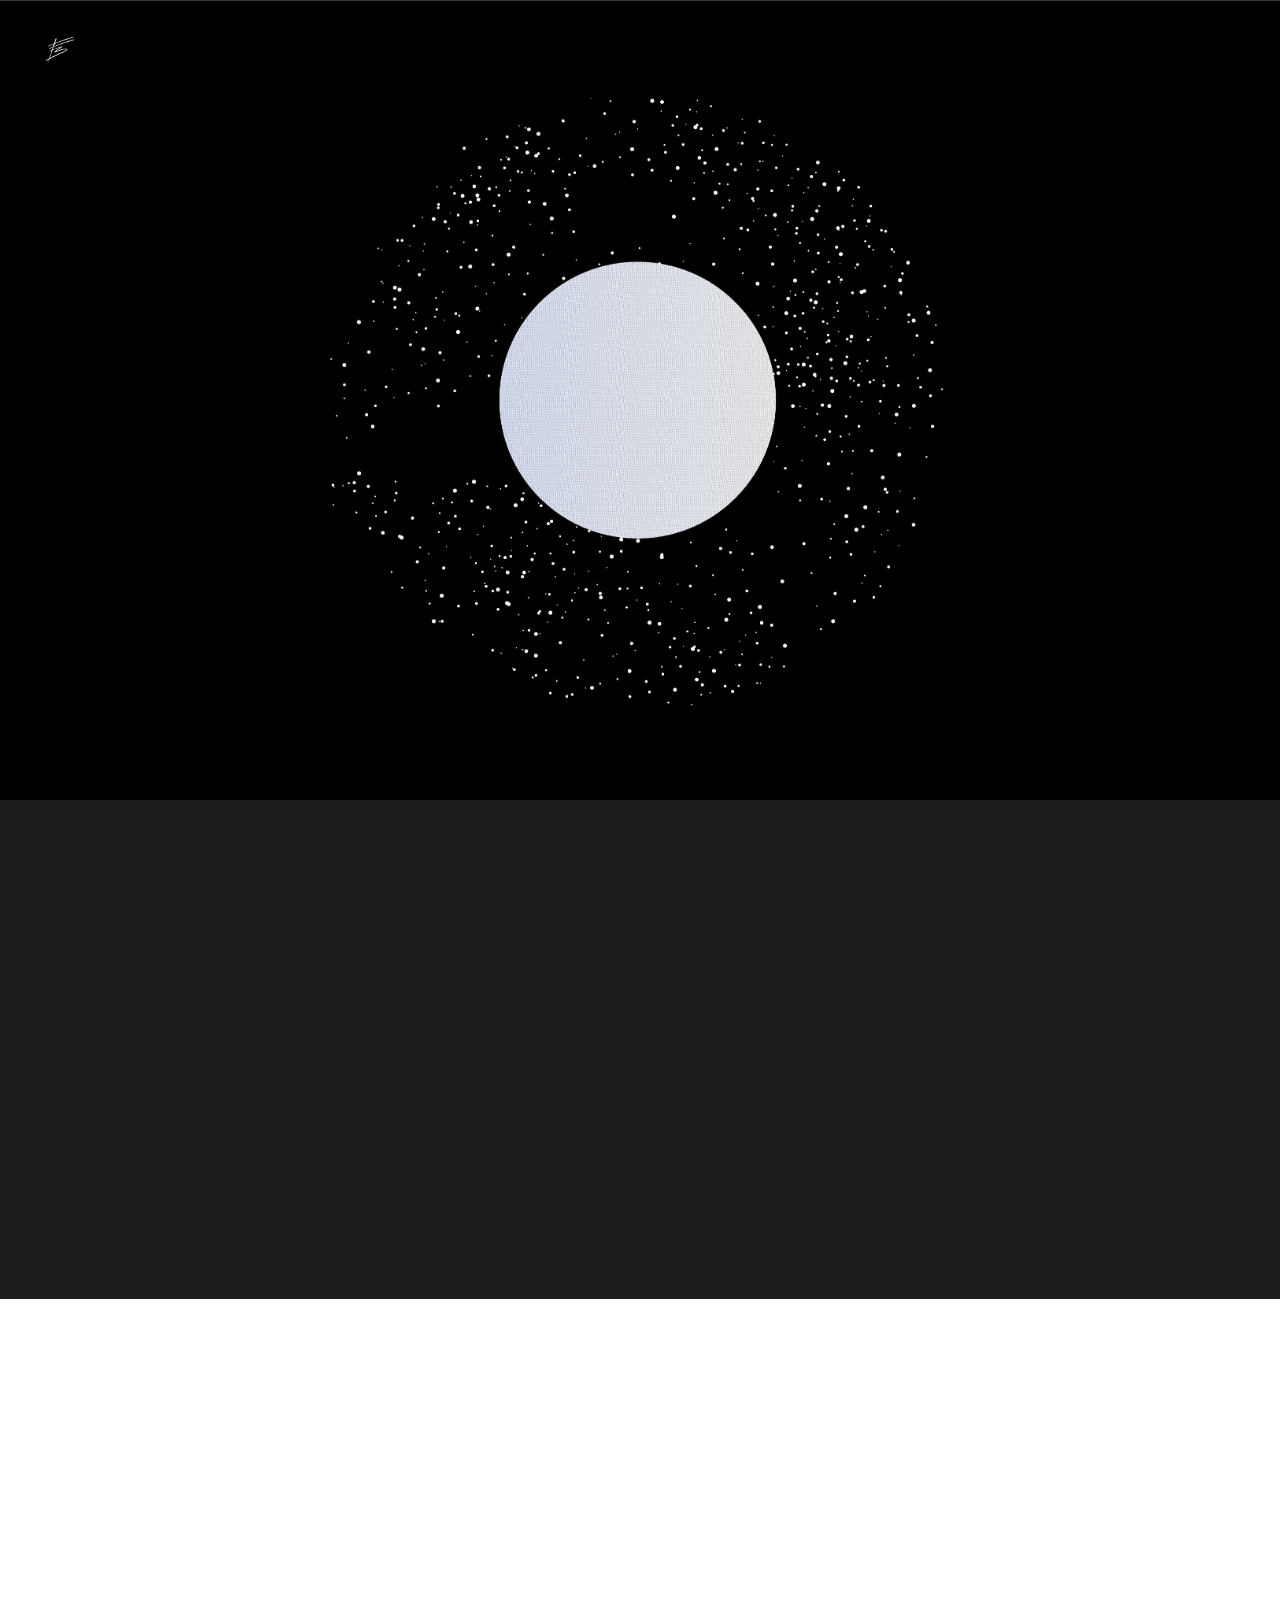
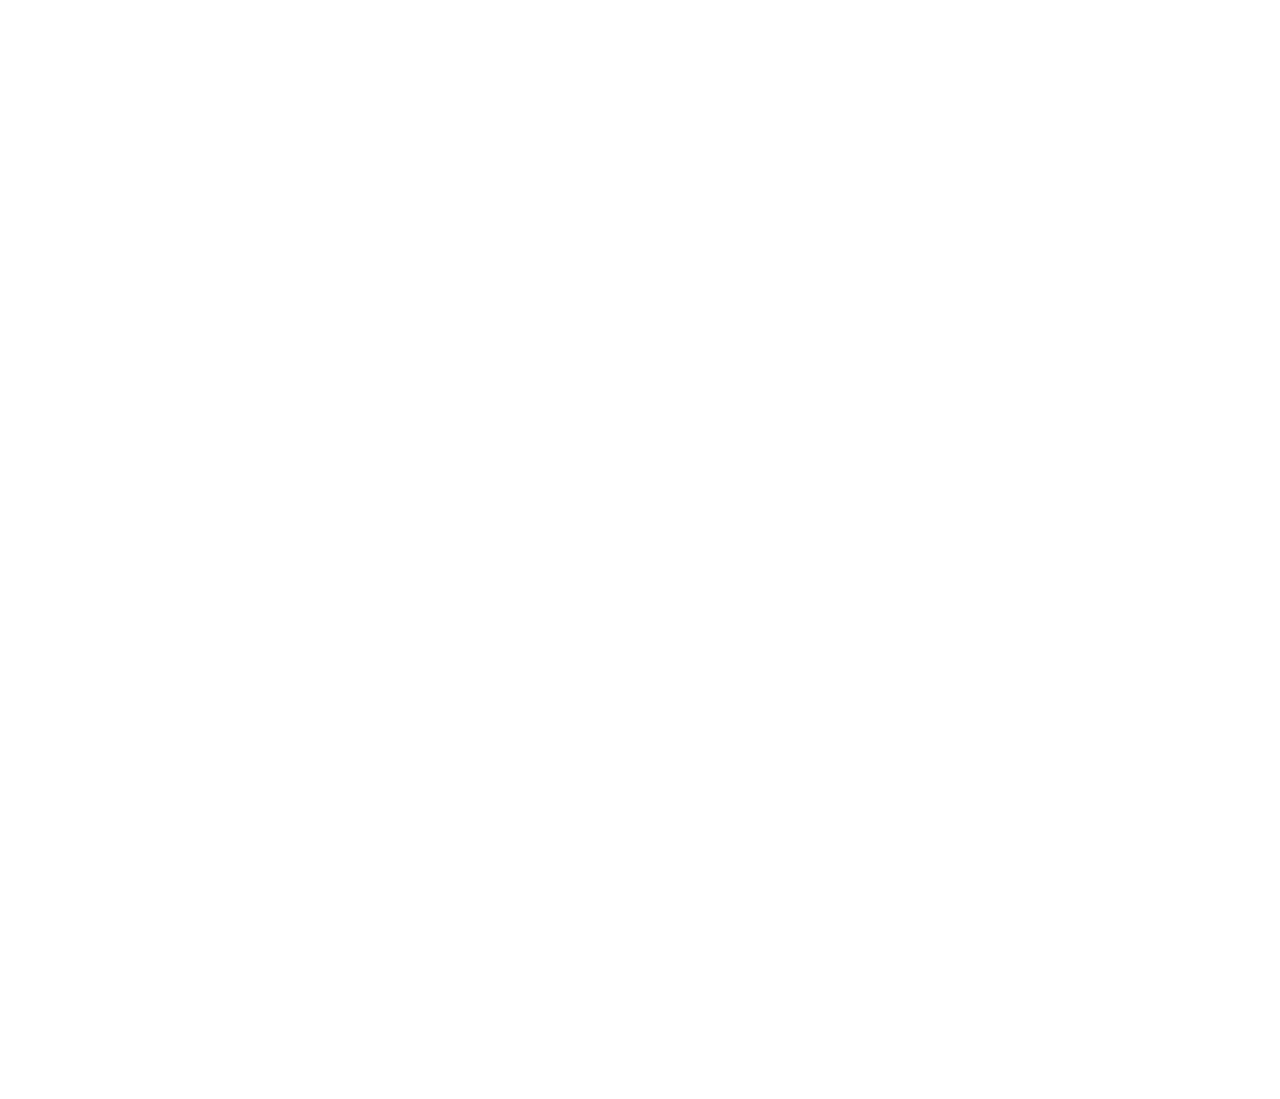
==== commit c10e09dc: "#2" ====
--- a/10 modern themes.html
+++ b/10 modern themes.html
@@ -82,7 +82,7 @@
     <!-- end header -->
     <!-- start parallax section -->
     <section class="wow fadeIn one-fourth-screen cover-background"
-        style="background-image: url('images/Mie/Composizioni/Ten/1.jpg')">
+        style="background-image: url('images/Mie/Composizioni/Ten/2.jpg')">
         <div class="container">
             <div class="row">
                 <div class="col-md-12"></div>
@@ -136,6 +136,25 @@
         </div>
     </section>
     <!-- end parallax section -->
+    <!-- start parallax section -->
+    <section class="no-padding parallax md-background-image-center xs-background-image-right cover-background" data-stellar-background-ratio="0.5"
+        style="background-image:url('images/Mie/Composizioni/Ten/Singole/2.jpg');">
+        <div class="container-fluid one-third-screen position-relative md-height-600px sm-height-700px xs-height-450px">
+            <div class="slider-typography">
+                <div class="slider-text-middle-main">
+                    <div class="slider-text-top text-left padding-70px-left padding-70px-top">
+                        <a href="https://youtu.be/XH0ZCdmMU-o" class="title-normal alt-font text-white parallax-title-2 font-weight-300 no-margin-bottom">#2 Where are you looking?</a>
+                        <div class="clear-both"></div>
+                        <div class="text-extra-large alt-font text-white parallax-title-2 no-margin-bottom">Gender Equality</div><br>
+                        <p class="margin-35px-bottom alt-font font-weight-300 text-white display-block ">"But no man would sacrifice his honor."<br>"Millions of woman have."
+                        </p>
+                        <p class="margin-35px-bottom alt-font font-weight-200 text-white display-block padding-25px-right">Henrik Ibsen, A Doll's House, 1879</p>
+                    </div>
+                </div>
+            </div>
+        </div>
+    </section>
+    <!-- start parallax section -->
     <!-- start scroll to top -->
     <a class="scroll-top-arrow" href="javascript:void(0);"><i class="ti-arrow-up"></i></a>
     <!-- end scroll to top  -->
